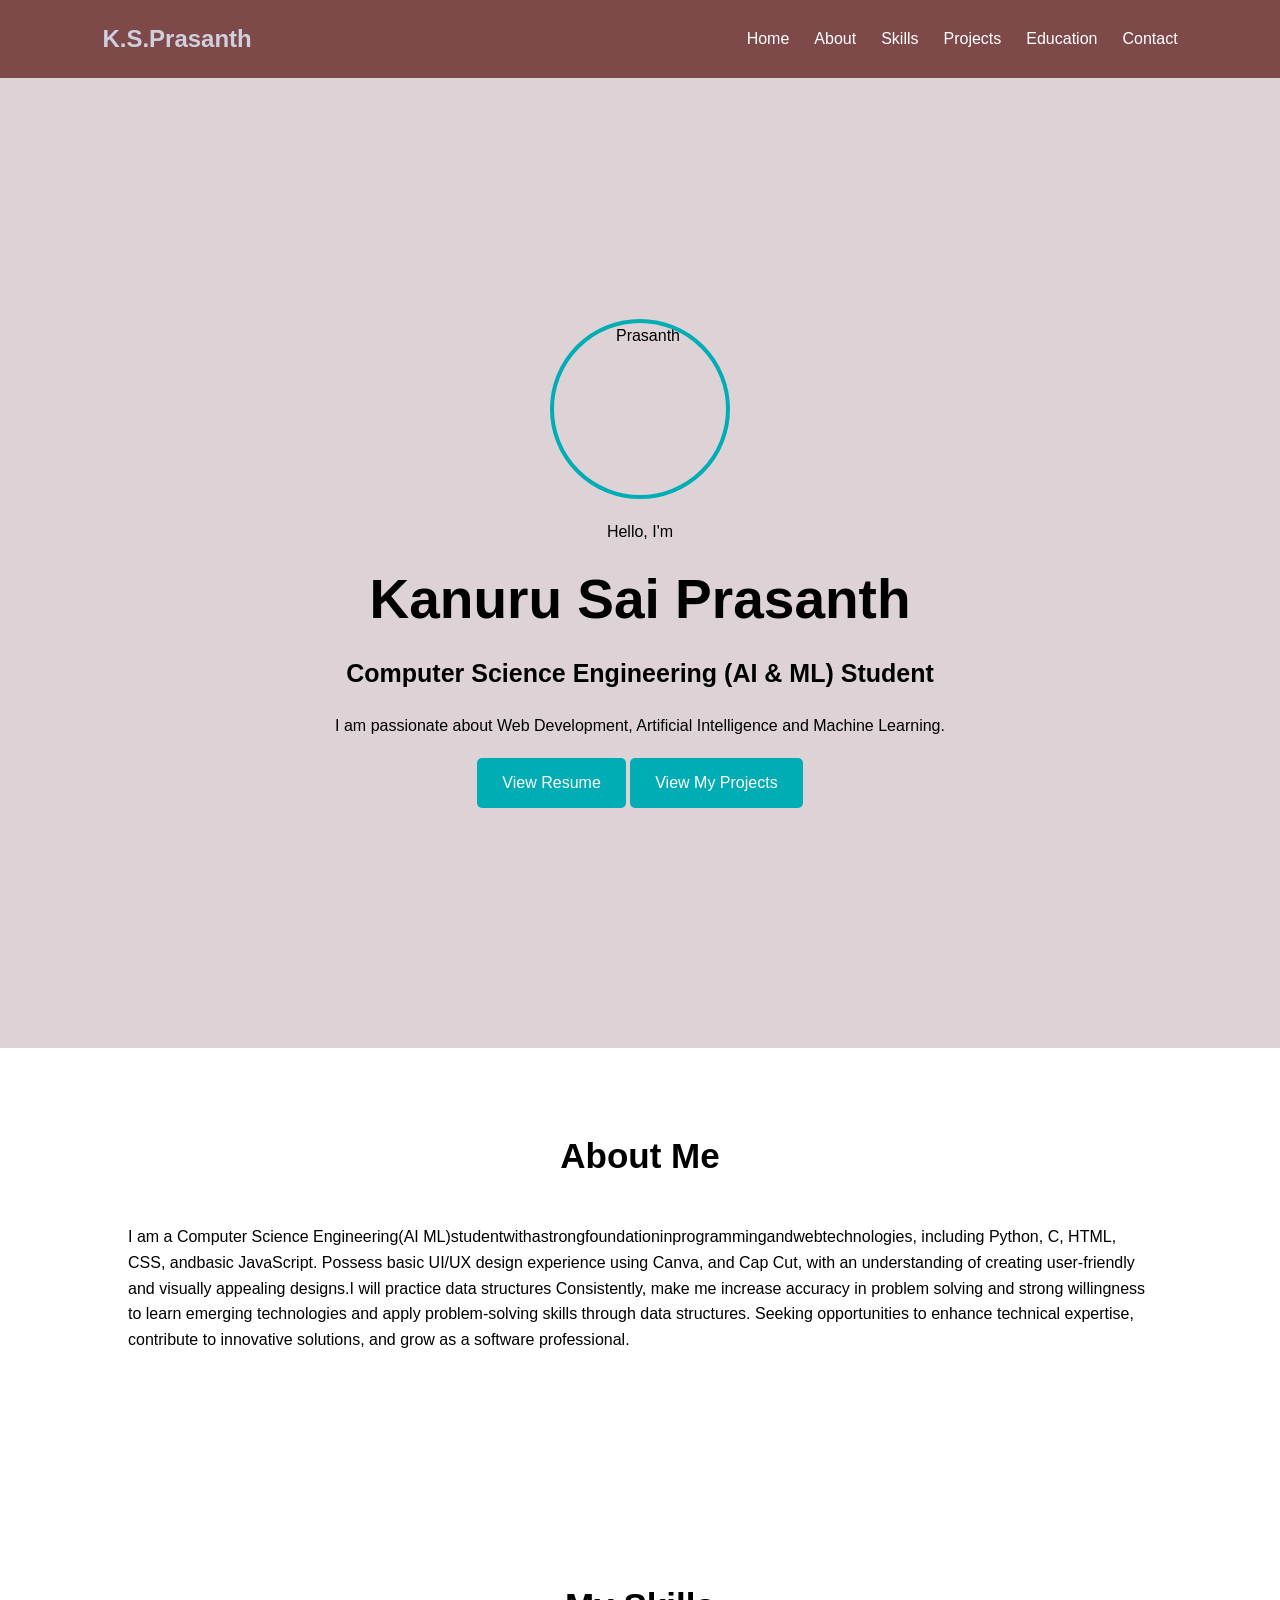
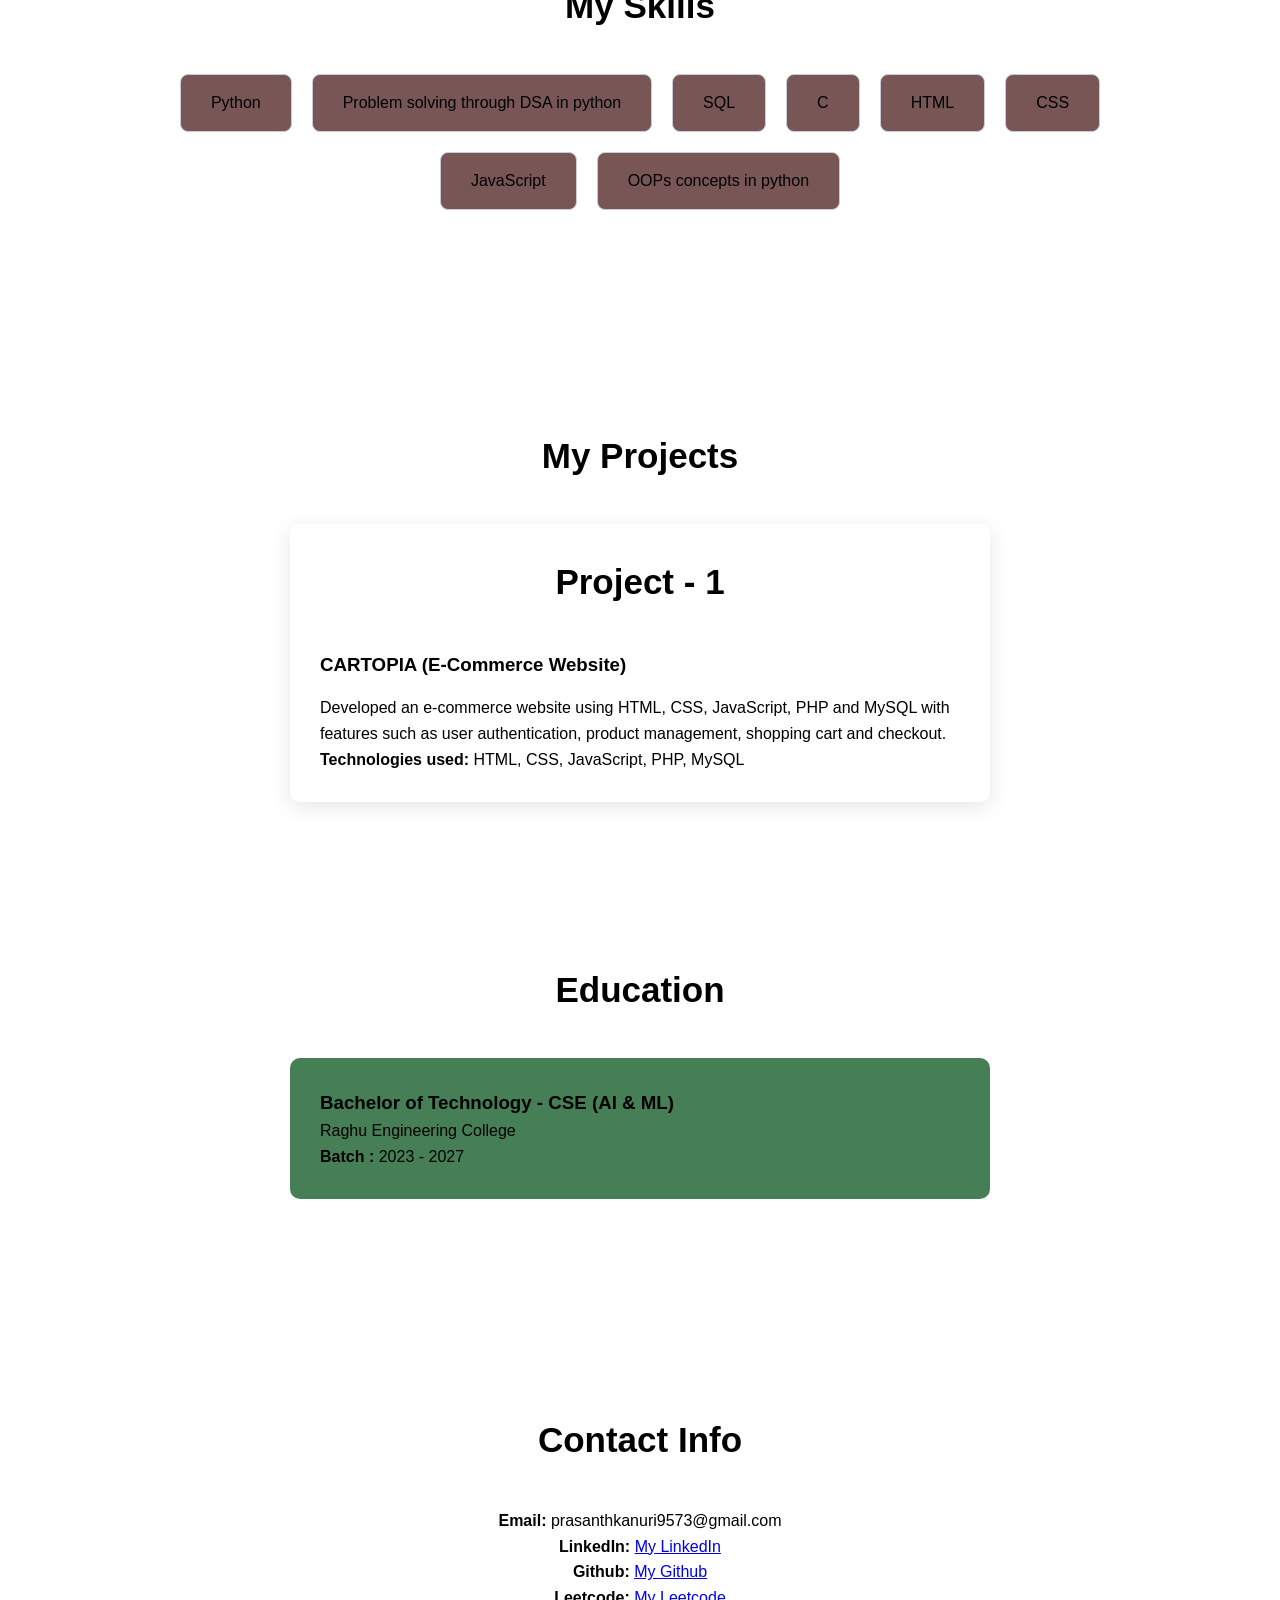
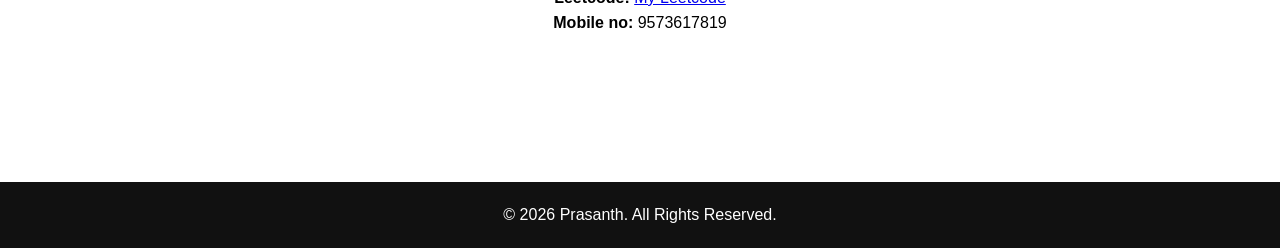
==== index.html @ c88dad3b "Add files via upload" ====
<!DOCTYPE html>
<html lang="en">

<head>
    <meta charset="UTF-8">
    <meta name="viewport" content="width=device-width, initial-scale=1.0">

    <title>Prasanth's Portfolio</title>

    <link rel="stylesheet" href="style.css">
</head>

<body>

    <!-- Navigation Bar -->
    <nav>
        <div class="logo">
            K.S.Prasanth
        </div>

        <div class="nav-links">
            <a href="#home">Home</a>
            <a href="#about">About</a>
            <a href="#skills">Skills</a>
            <a href="#projects">Projects</a>
            <a href="#education">Education</a>
            <a href="#contact">Contact</a>
        </div>
    </nav>


    <!-- Home Section -->
    <section id="home">

        <section id="home">

    <div class="home-content">

        <div class="profile-image">
            <img src="c:\Users\Sai prasanth\Downloads\profile.png" alt="Prasanth">
        </div>

        <p>Hello, I'm</p>

        <h1>Kanuru Sai Prasanth</h1>

        <h2>Computer Science Engineering (AI & ML) Student</h2>

        <p>
            I am passionate about Web Development,
            Artificial Intelligence and Machine Learning.
        </p>
        <a href="file:///C:/Users/Sai%20prasanth/Downloads/myresume.pdf" target="_blank" class="btn">
    View Resume
</a>

        <a href="#projects" class="btn">
            View My Projects
        </a>

    </div>

</section>

    </section>


    <!-- About Section -->
    <section id="about">

        <h2>About Me</h2>

        <p>
            I am a Computer Science Engineering(AI ML)studentwithastrongfoundationinprogrammingandwebtechnologies,
including Python, C, HTML, CSS, andbasic JavaScript. Possess basic UI/UX design experience using Canva, and Cap Cut, with
an understanding of creating user-friendly and visually appealing designs.I will practice data structures Consistently, make me
increase accuracy in problem solving and strong willingness to learn emerging technologies and apply problem-solving skills
through data structures. Seeking opportunities to enhance technical expertise, contribute to innovative solutions, and grow as
a software professional.
        </p>


    </section>


    <!-- Skills Section -->
    <section id="skills">

        <h2>My Skills</h2>

        <div class="skills-container">

            <div class="skill">
                Python
            </div>

            <div class="skill">
                Problem solving through DSA in python
            </div>

            <div class="skill">
                SQL
            </div>

            <div class="skill">
                C
            </div>

            <div class="skill">
                HTML
            </div>

            <div class="skill">
                CSS
            </div>

            <div class="skill">
                JavaScript
            </div>
            <div class="skill">
                OOPs concepts in python
            </div>

        </div>

    </section>


    <!-- Projects Section -->
    <section id="projects">

        <h2>My Projects</h2>

        <div class="project-card">
            <h2>Project - 1</h2>
            <h3>CARTOPIA (E-Commerce Website)</h3>

            <p>
                Developed an e-commerce website using HTML, CSS,
                JavaScript, PHP and MySQL with features such as
                user authentication, product management,
                shopping cart and checkout.
            </p>

            <p>
                <strong>Technologies used:</strong>
                HTML, CSS, JavaScript, PHP, MySQL
            </p>
        </div>


    </section>


    <!-- Education Section -->
    <section id="education">

        <h2>Education</h2>

        <div class="education-card">

            <h3>Bachelor of Technology - CSE (AI & ML)</h3>

            <p>
                Raghu Engineering College
            </p>

            <p>
                <strong>Batch :</strong> 2023 - 2027
            </p>

        </div>

    </section>


    <!-- Contact Section -->
    <section id="contact">

        <h2>Contact Info</h2>

        <p>
            <strong>Email:</strong> prasanthkanuri9573@gmail.com
        </p>

        <p>
    <strong>LinkedIn:</strong>
    <a href="https://www.linkedin.com/in/k-s-prashanth-95699b336" target="_blank">
        My LinkedIn
    </a>
</p>

        <p>
    <strong>Github:</strong>
    <a href="https://github.com/prasanthkanuri07" target="_blank">
        My Github
    </a>
</p>

        <p>
    <strong>Leetcode:</strong>
    <a href="https://leetcode.com/u/K-S-Prasanth/" target="_blank">
        My Leetcode
    </a>
</p>

        <p>
    <strong>Mobile no:</strong>
    9573617819
</p>

    </section>


    <footer>

        <p>
            © 2026 Prasanth. All Rights Reserved.
        </p>

    </footer>


    <script src="script.js"></script>

</body>

</html>
---- style.css ----
* {
    margin: 0;
    padding: 0;
    box-sizing: border-box;
}

html {
    scroll-behavior: smooth;
}

body {
    font-family: Arial, sans-serif;
    line-height: 1.6;
}


/* Navigation */

nav {
    display: flex;
    justify-content: space-between;
    align-items: center;

    padding: 20px 8%;

    background-color: #7e4949;

    color: rgb(207, 207, 221);

    position: sticky;
    top: 0;

    z-index: 1000;
}

.logo {
    font-size: 24px;
    font-weight: bold;
}

.nav-links {
    display: flex;
    gap: 25px;
}

.nav-links a {
    color: white;
    text-decoration: none;
}

.nav-links a:hover {
    color: #00adb5;
}


/* Home */

#home {
    min-height: 90vh;

    display: flex;
    justify-content: center;
    align-items: center;

    text-align: center;

    background-color: #ddd3d7;
}

.home-content h1 {
    font-size: 55px;
    margin: 10px 0;
}

.home-content h2 {
    font-size: 25px;
    margin-bottom: 20px;
}

.btn {
    display: inline-block;

    margin-top: 20px;

    padding: 12px 25px;

    background-color: #00adb5;

    color: white;

    text-decoration: none;

    border-radius: 5px;
}


/* Sections */

section {
    padding: 80px 10%;

    min-height: 50vh;
}

section h2 {
    text-align: center;

    margin-bottom: 40px;

    font-size: 35px;
}


/* Skills */

.skills-container {
    display: flex;

    justify-content: center;

    flex-wrap: wrap;

    gap: 20px;
}

.skill {
    padding: 15px 30px;

    border: 1px solid #cacad8;

    border-radius: 8px;

    background-color: #785656;
}


/* Projects */

.project-card {
    max-width: 700px;

    margin: auto;

    padding: 30px;

    border-radius: 10px;

    box-shadow: 0 5px 20px rgba(0, 0, 0, 0.1);
}

.project-card h3 {
    margin-bottom: 15px;
}


/* Education */

.education-card {
    max-width: 700px;

    margin: auto;

    padding: 30px;

    border-radius: 10px;

    background-color: #467e55;
}


/* Contact */

#contact {
    text-align: center;
}


/* Footer */

footer {
    padding: 20px;

    text-align: center;

    background-color: #111;

    color: white;
}

.profile-image {
    margin-bottom: 15px;
}

.profile-image img {
    width: 180px;
    height: 180px;
    object-fit: cover;
    border-radius: 50%;
    border: 4px solid #00adb5;
    display: block;
    margin: 0 auto 20px;
}
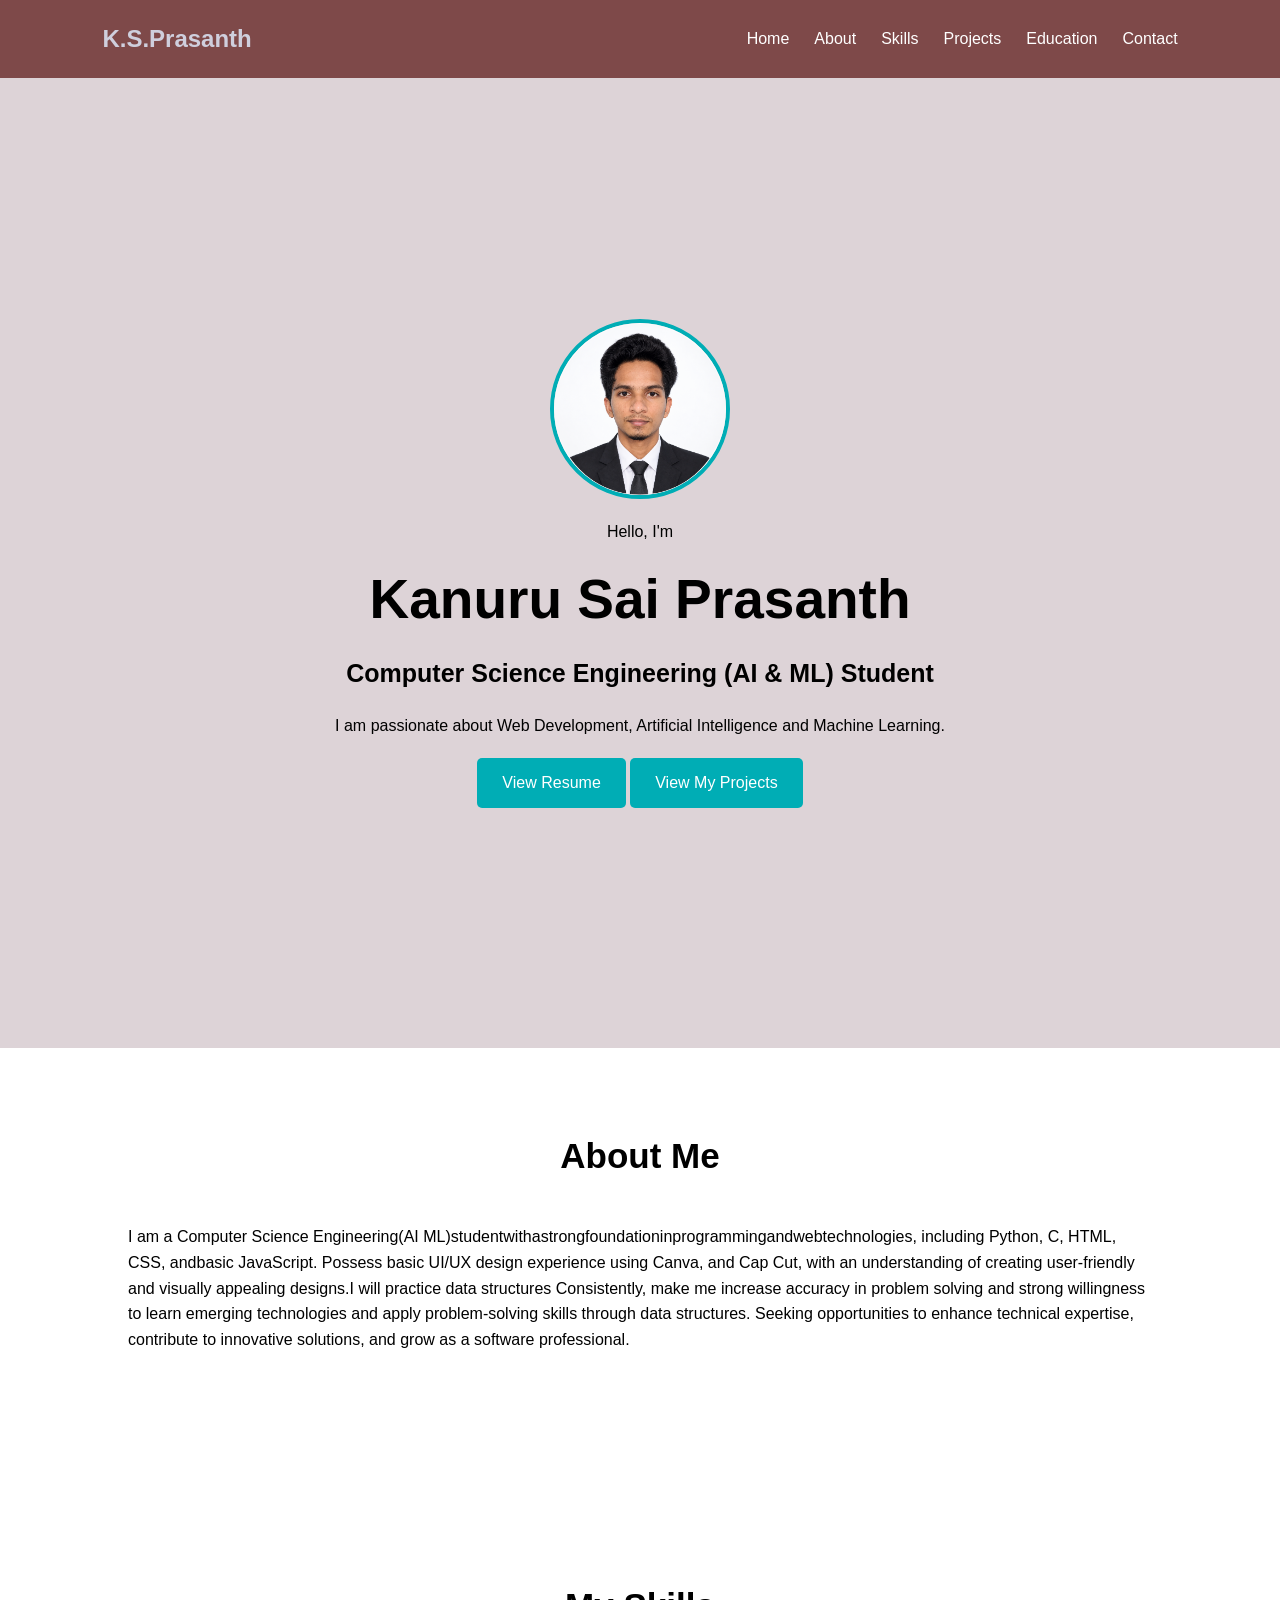
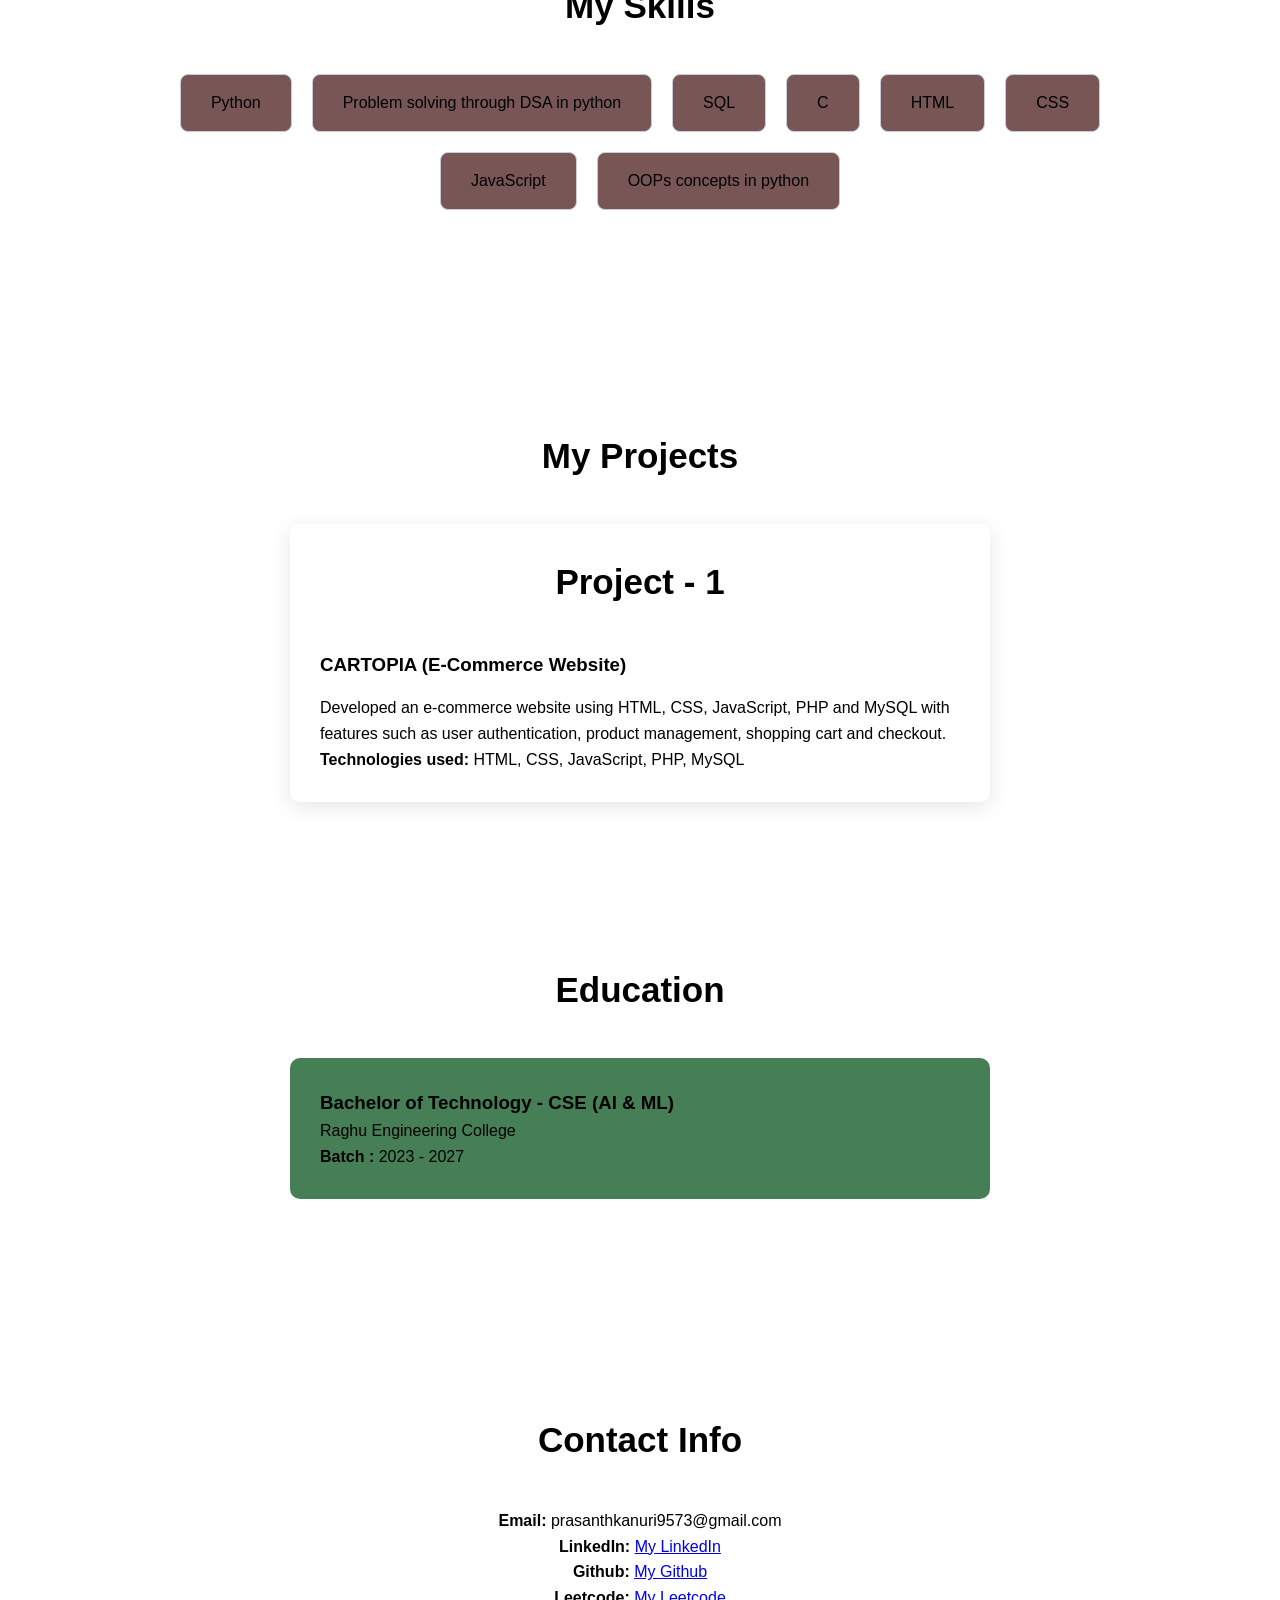
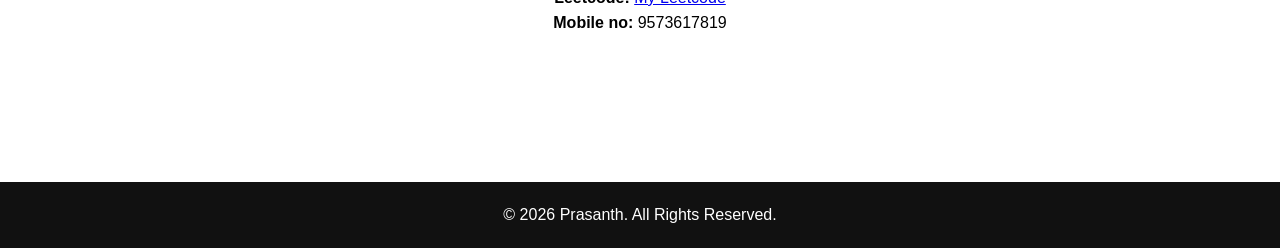
==== commit e00f9b2f: "Update index.html" ====
--- a/index.html
+++ b/index.html
@@ -37,7 +37,7 @@
     <div class="home-content">
 
         <div class="profile-image">
-            <img src="c:\Users\Sai prasanth\Downloads\profile.png" alt="Prasanth">
+            <img src="images/profile.png" alt="Prasanth">
         </div>
 
         <p>Hello, I'm</p>
@@ -225,4 +225,4 @@
 
 </body>
 
-</html>+</html>
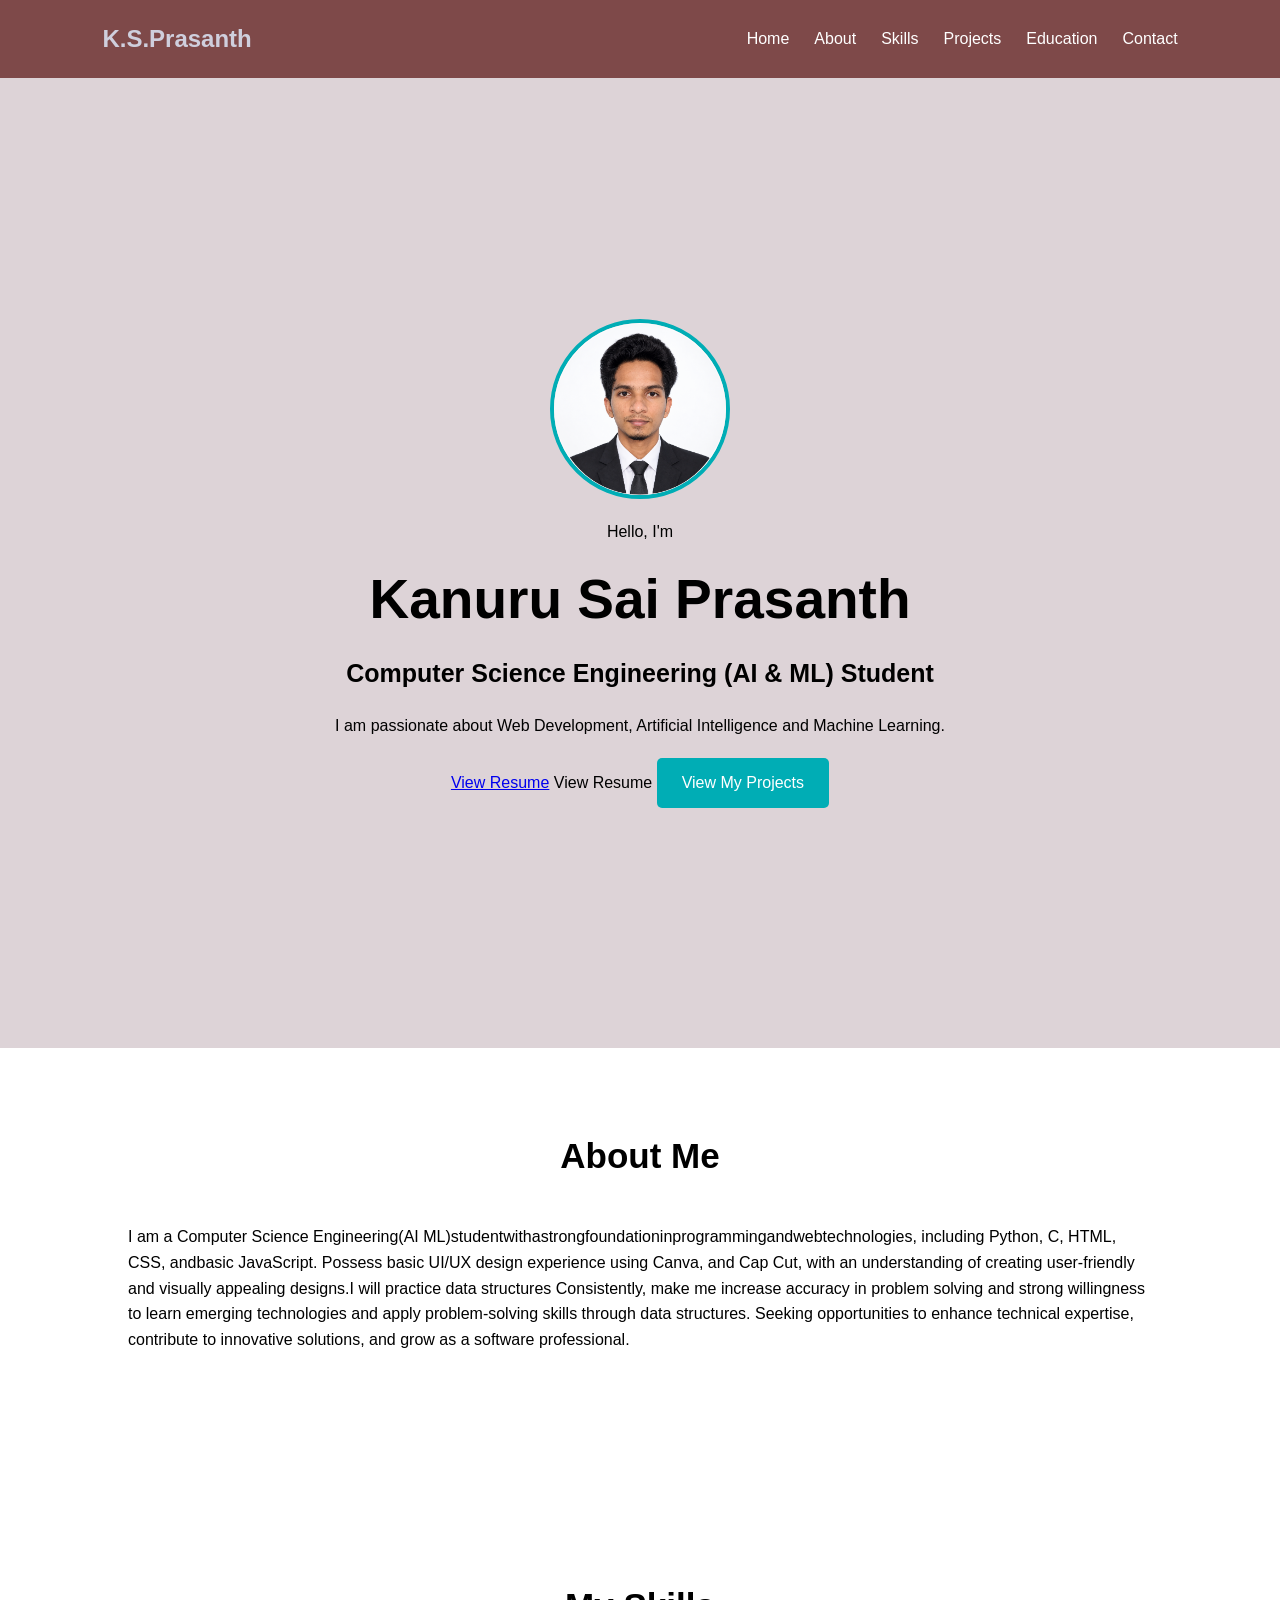
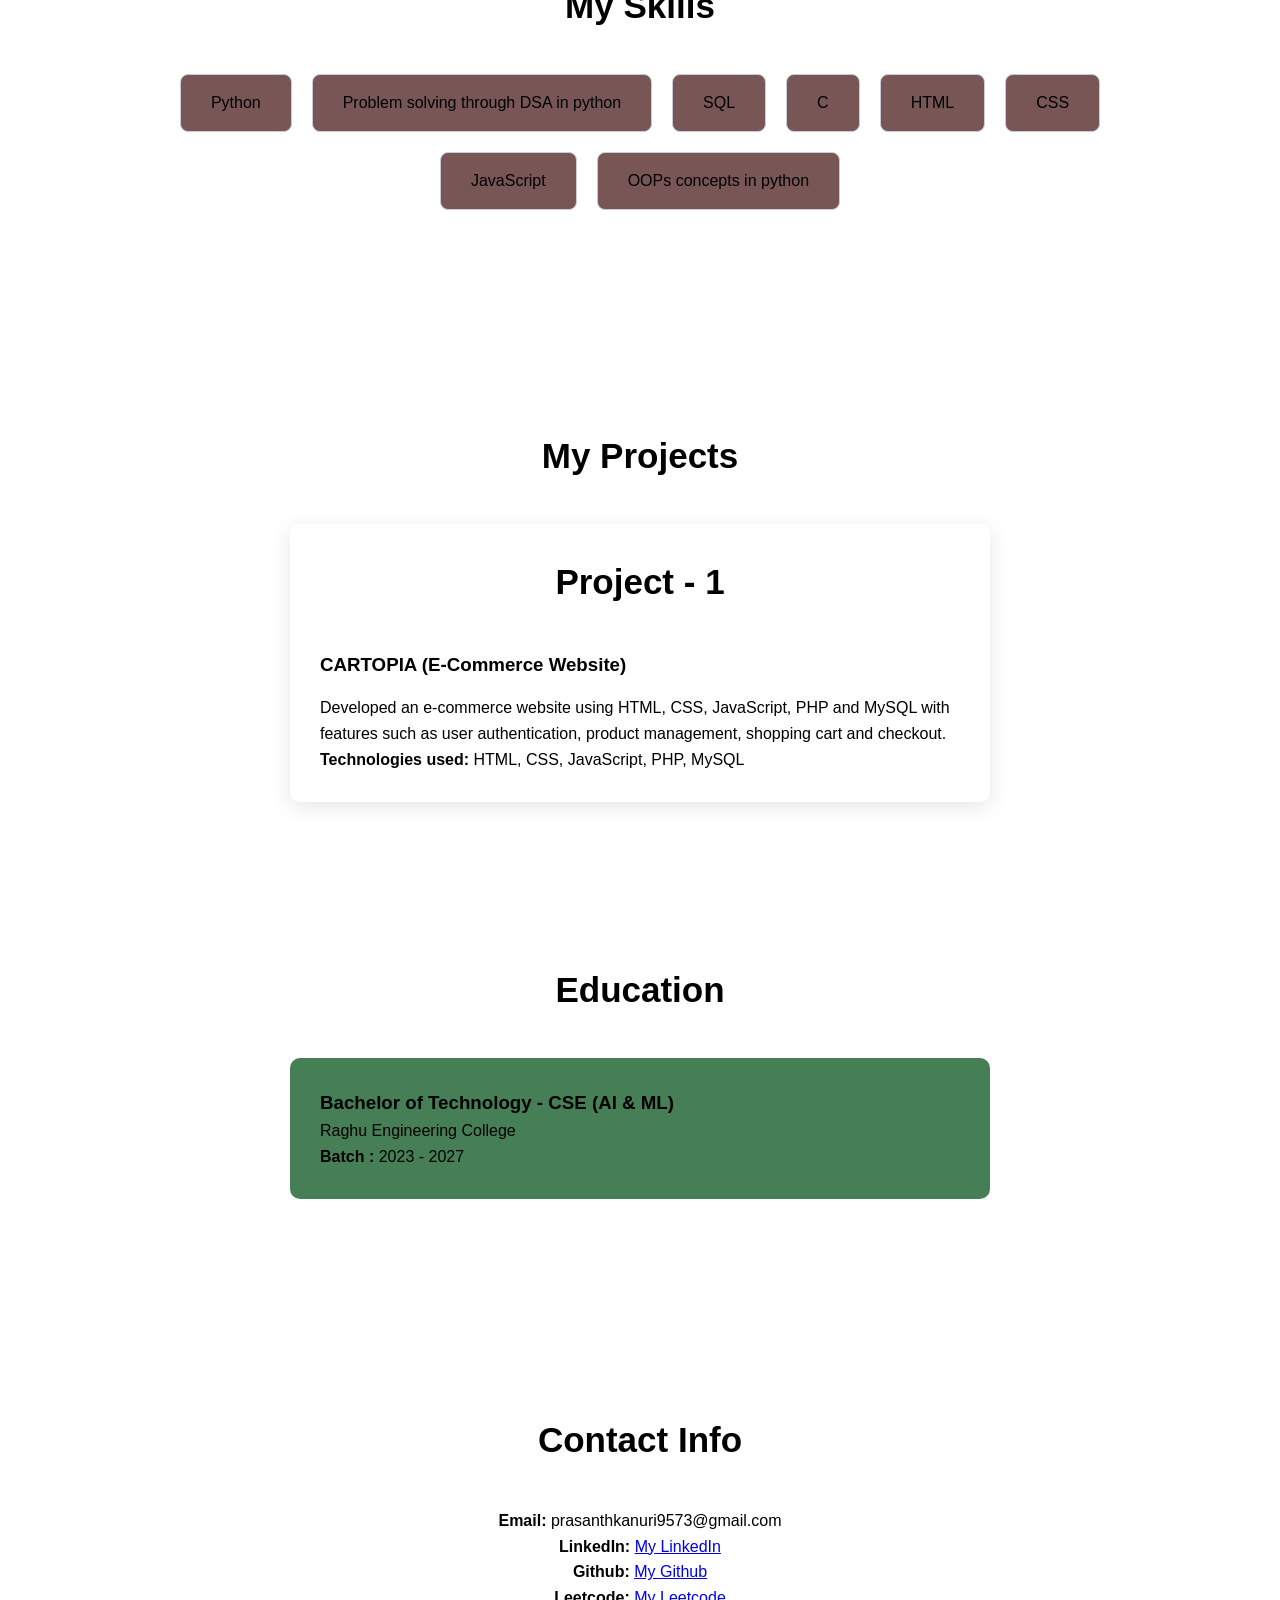
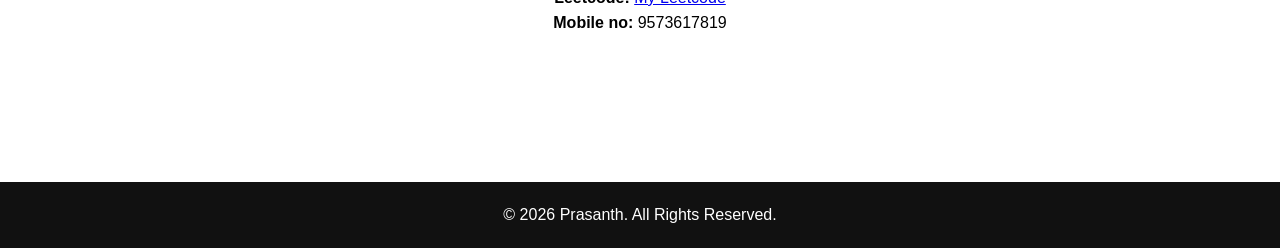
==== commit 9426669b: "Update index.html" ====
--- a/index.html
+++ b/index.html
@@ -50,7 +50,7 @@
             I am passionate about Web Development,
             Artificial Intelligence and Machine Learning.
         </p>
-        <a href="file:///C:/Users/Sai%20prasanth/Downloads/myresume.pdf" target="_blank" class="btn">
+       <a href="resume.pdf" target="_blank">View Resume</a>
     View Resume
 </a>
 
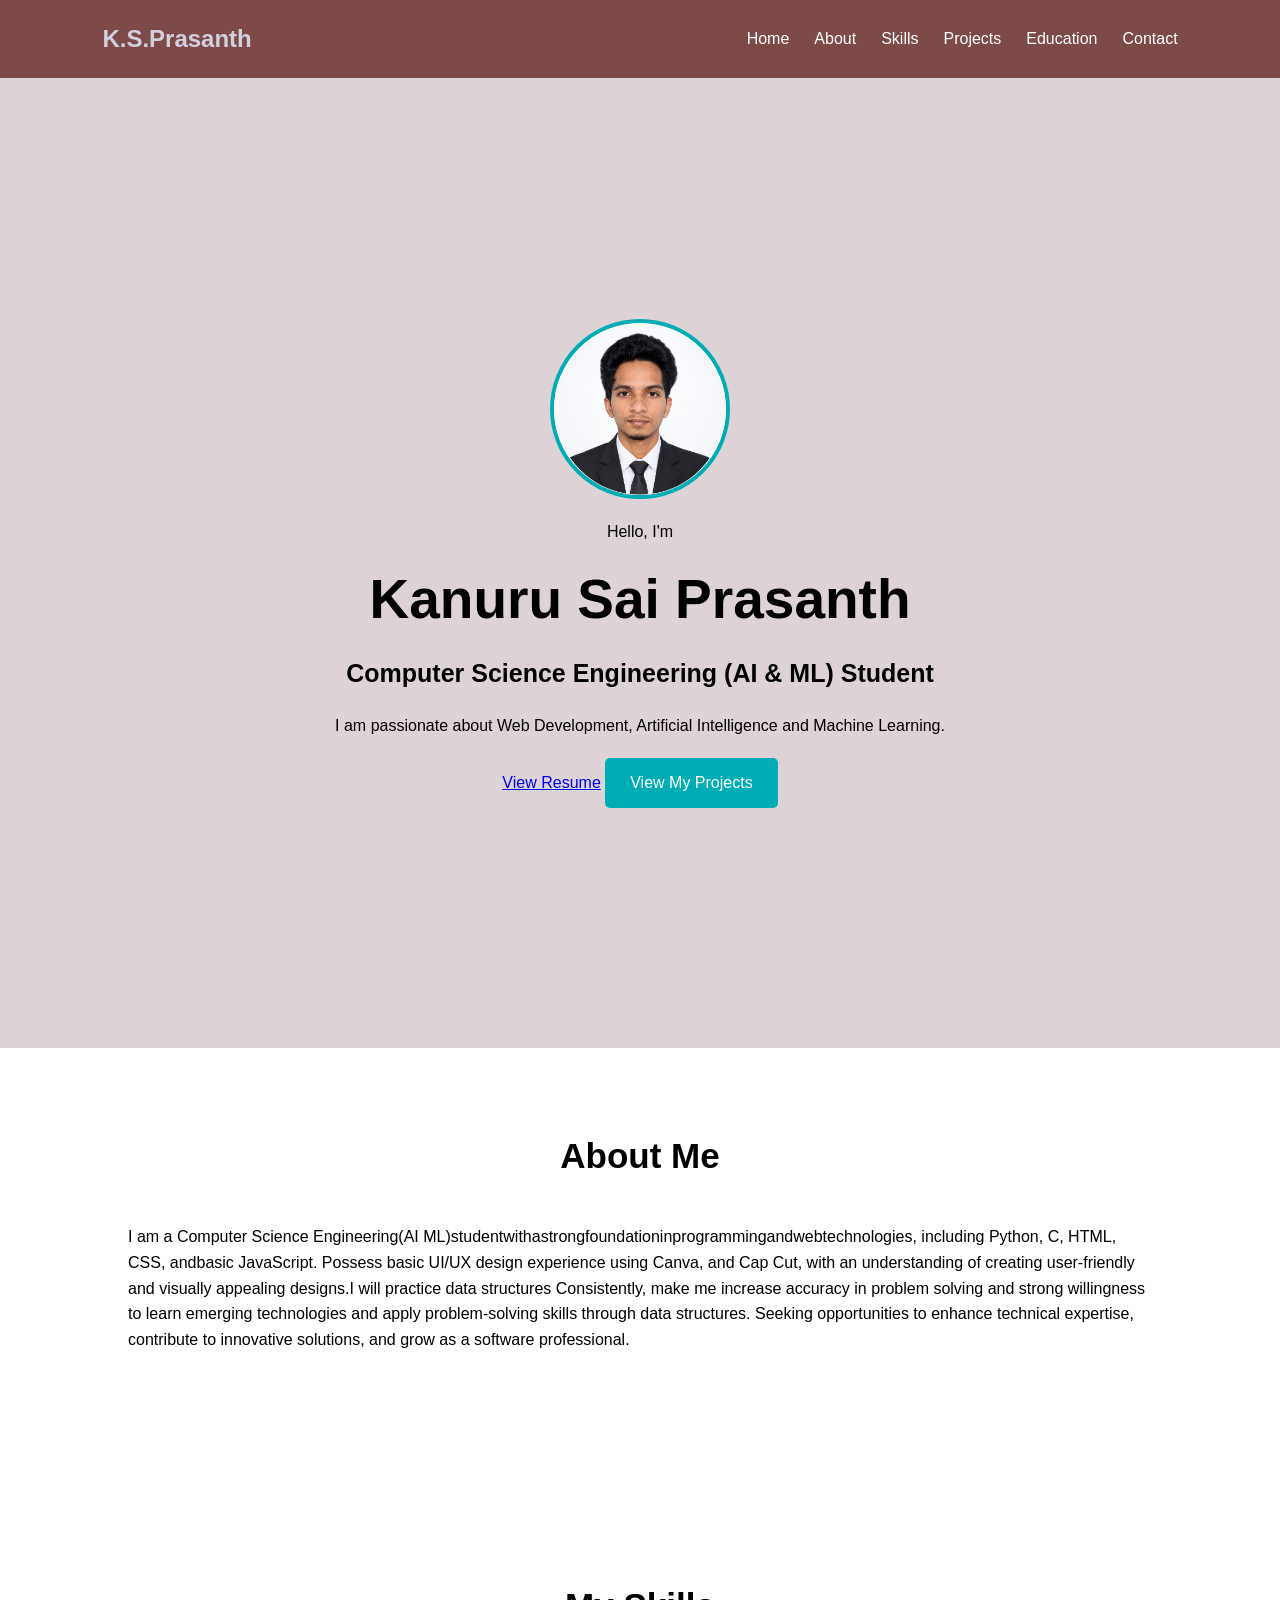
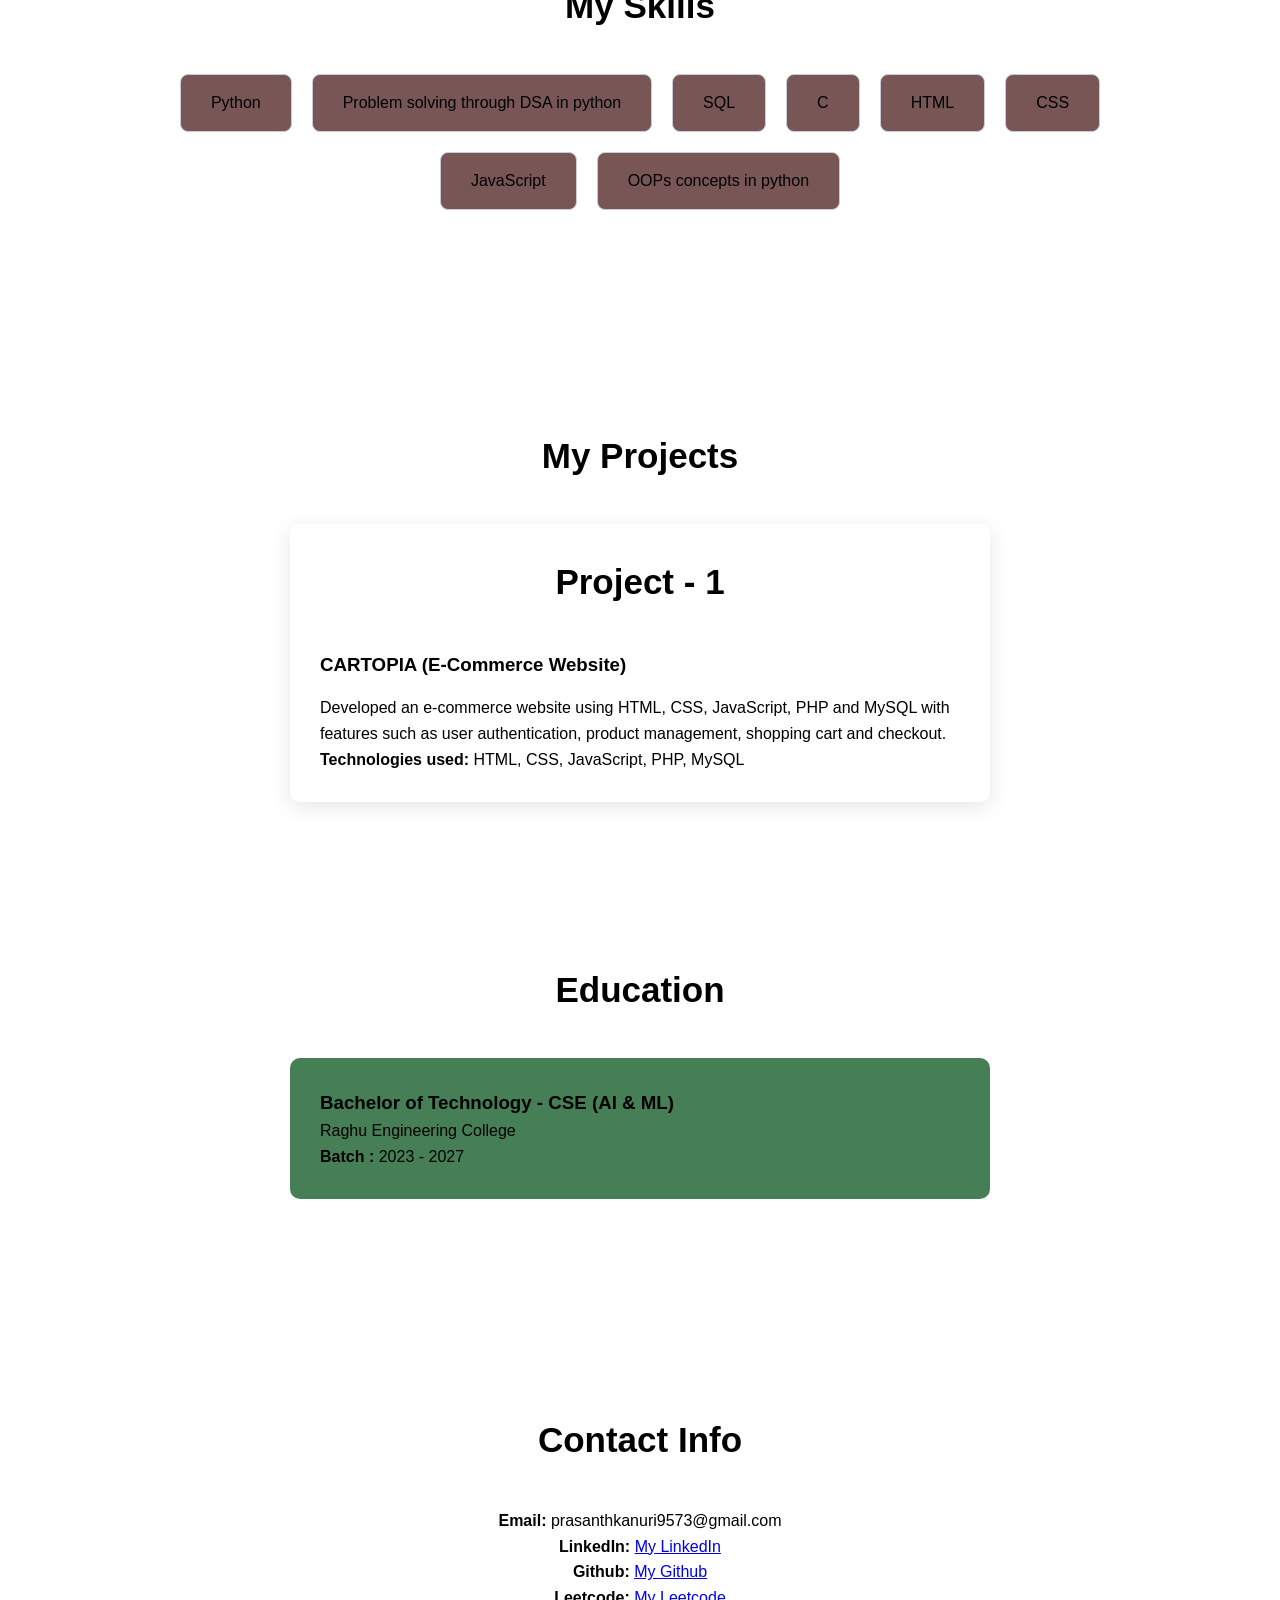
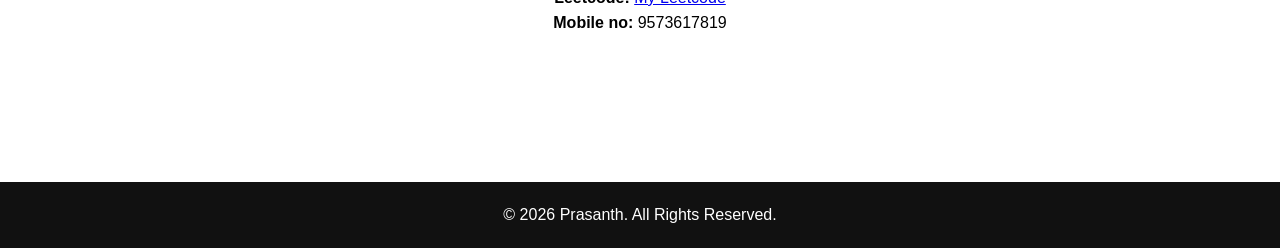
==== commit 9082d2b3: "Fix HTML structure and clean up content" ====
--- a/index.html
+++ b/index.html
@@ -50,8 +50,8 @@
             I am passionate about Web Development,
             Artificial Intelligence and Machine Learning.
         </p>
-       <a href="resume.pdf" target="_blank">View Resume</a>
-    View Resume
+       <a href="resume.pdf" class="_btn">
+           View Resume</a>
 </a>
 
         <a href="#projects" class="btn">
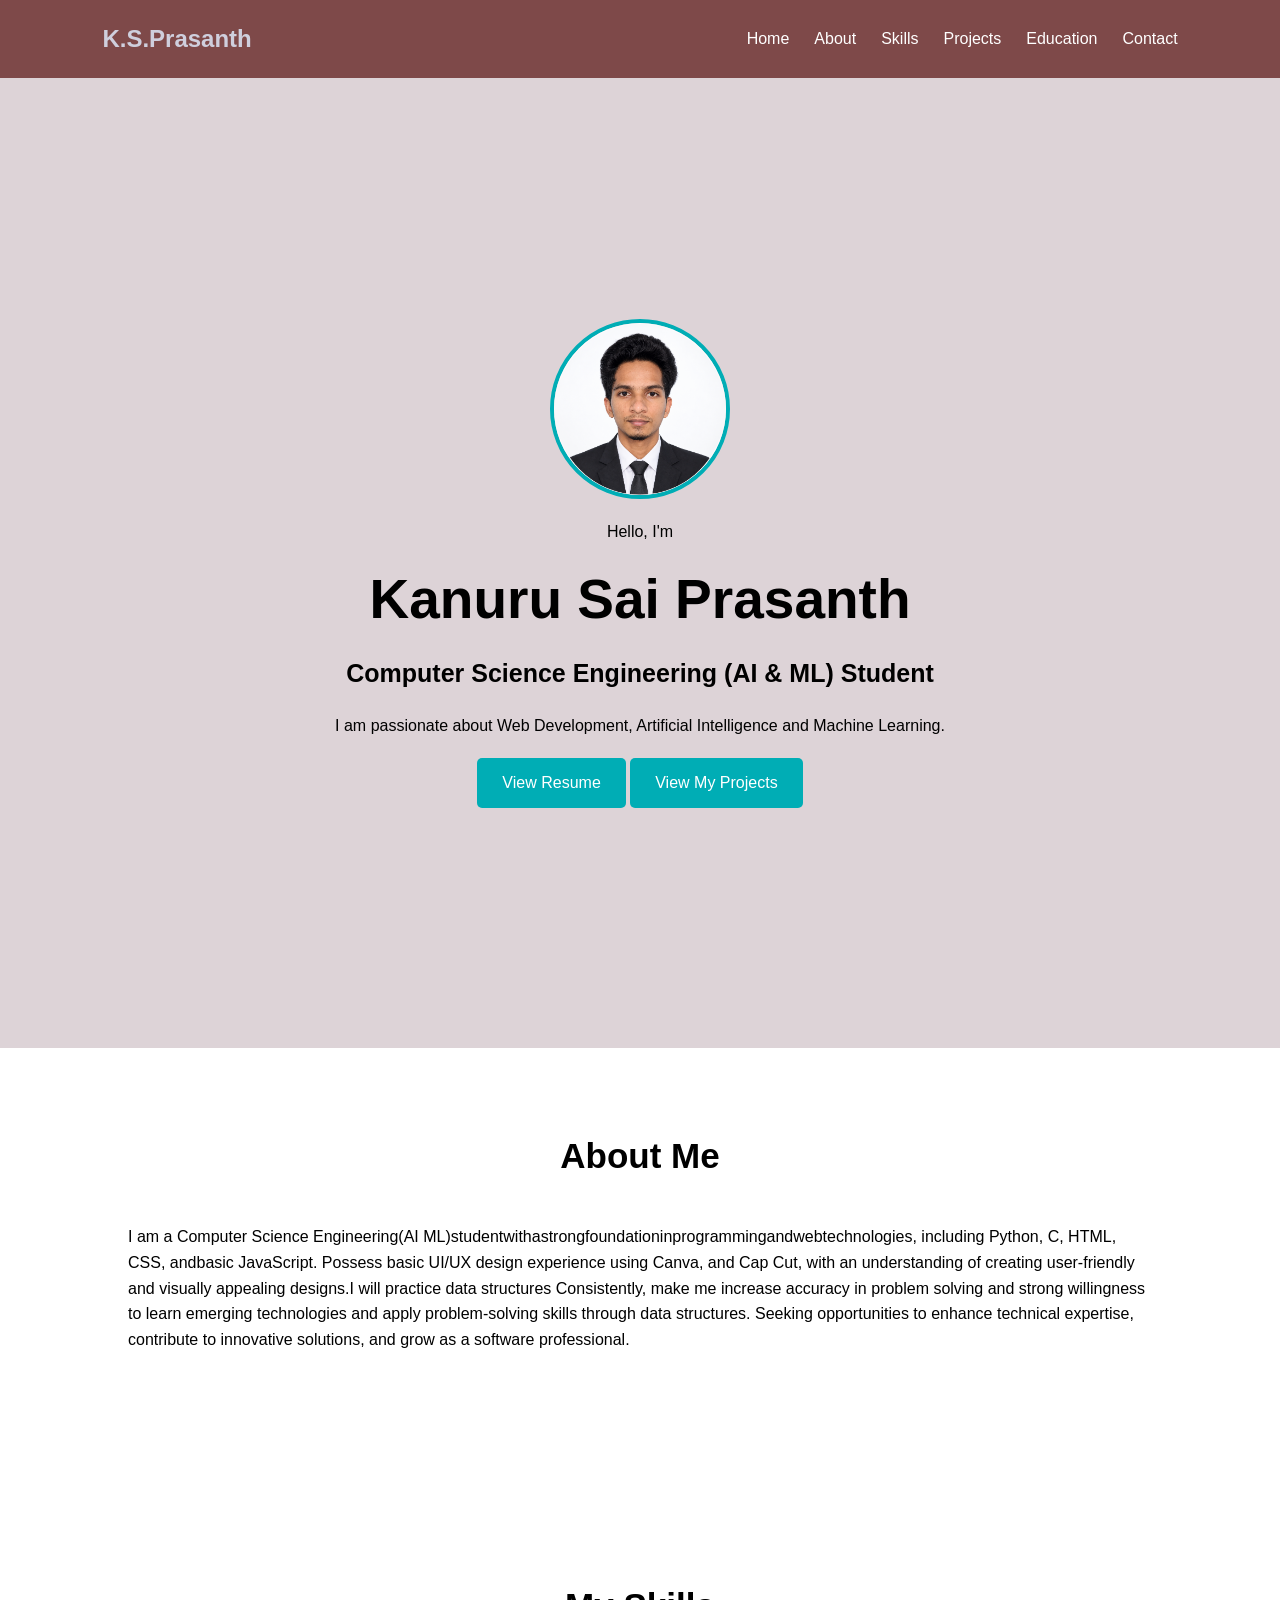
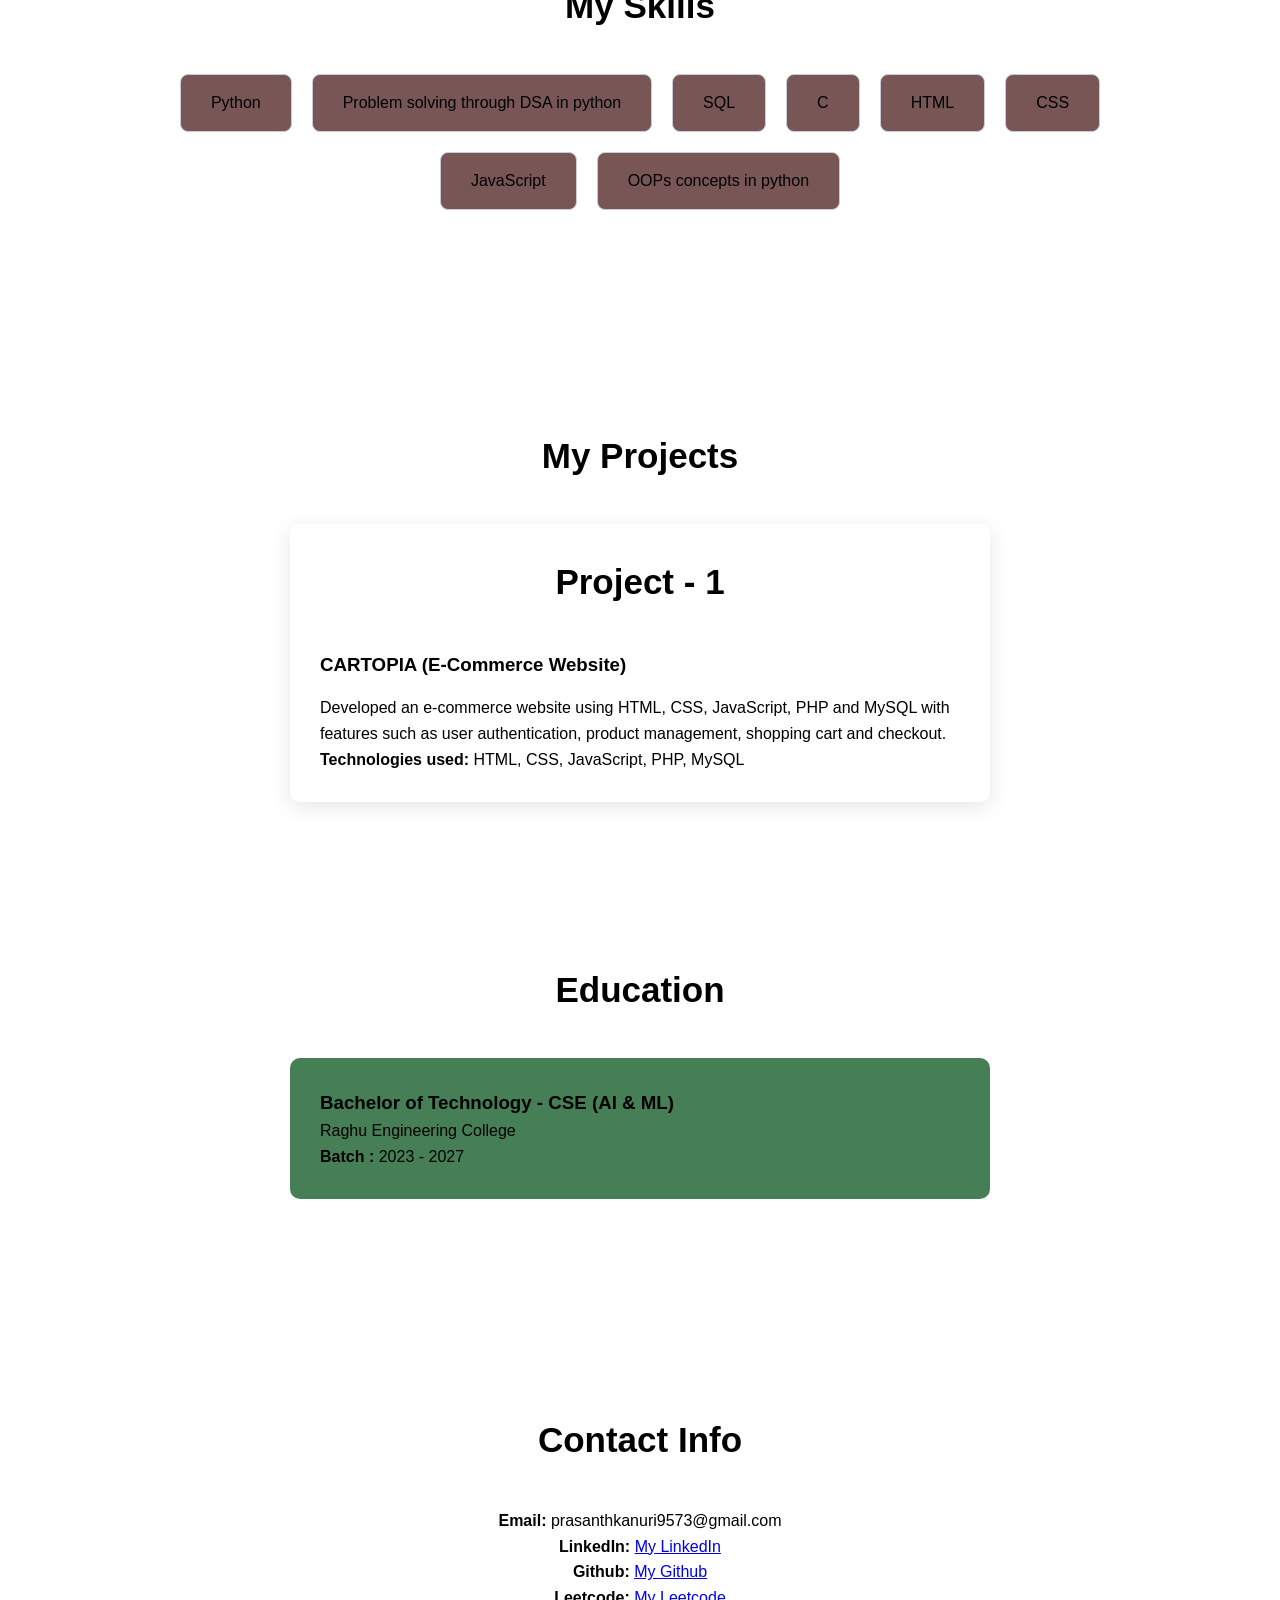
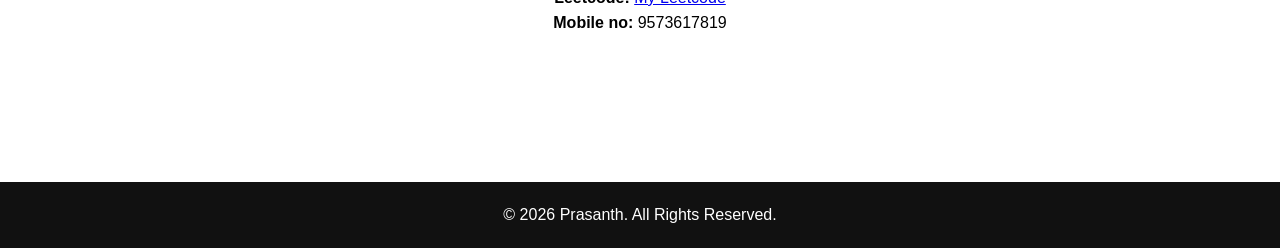
==== commit d0183464: "Fix HTML formatting and structure issues" ====
--- a/index.html
+++ b/index.html
@@ -50,7 +50,7 @@
             I am passionate about Web Development,
             Artificial Intelligence and Machine Learning.
         </p>
-       <a href="resume.pdf" class="_btn">
+       <a href="#resume.pdf" class="btn">
            View Resume</a>
 </a>
 
